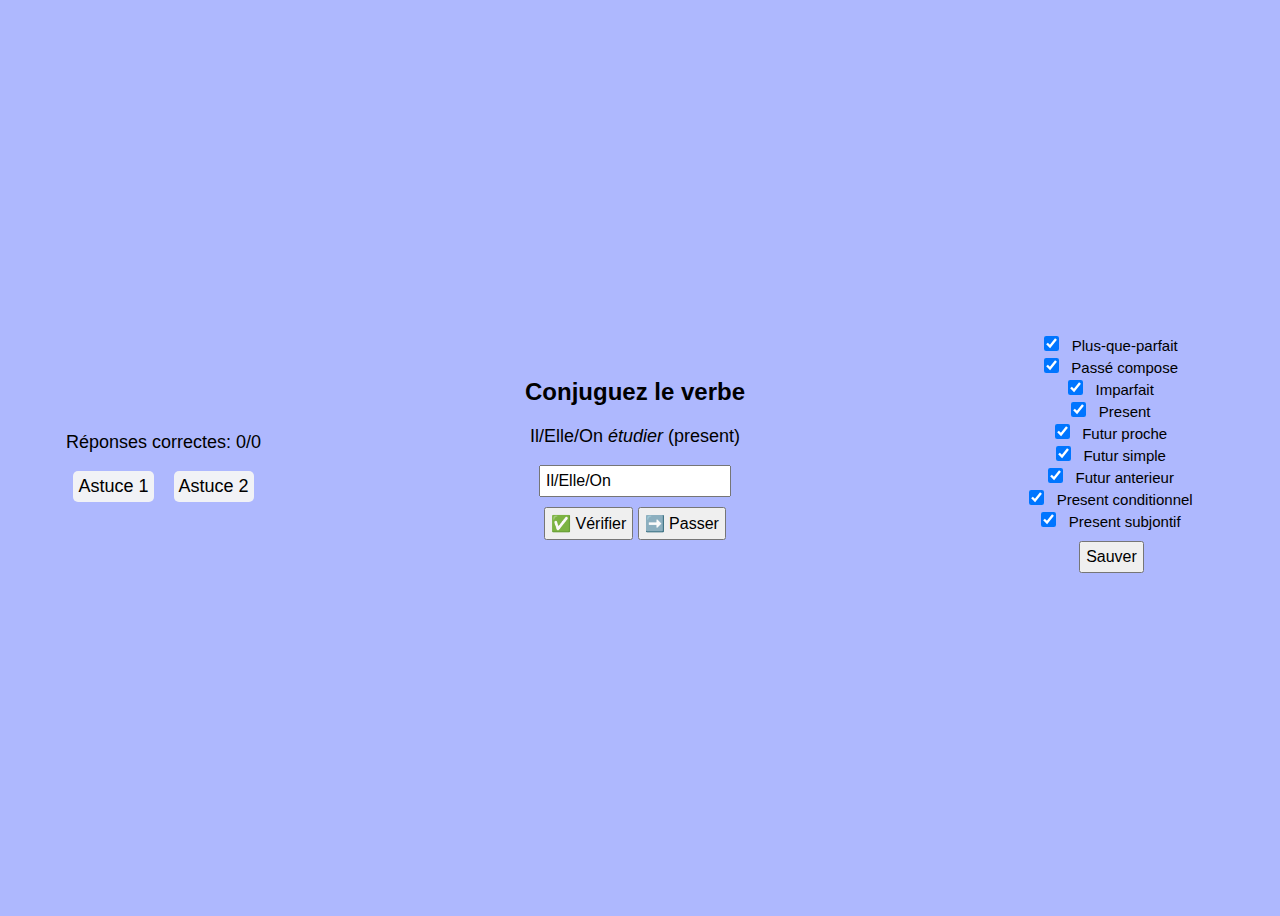
==== frenchgrammar/index.html @ b83eb237 "implemented filter" ====
<!DOCTYPE html>
<html lang="en">
<head>
    <meta charset="UTF-8">
    <meta name="viewport" content="width=device-width, initial-scale=1.0">
    <title>IB DP French B Verb Conjugation</title>

    <link rel="icon" href="/images/chnops.JPEG">
    <link rel="stylesheet" href="/frenchgrammar/style.css">
</head>
<body>
    <!-- <h1>Conjugaison des verbes</h1> -->

    <div class="body">
        <div class="left">
            <p id="cnt_total">Réponses correctes: 0/0</p>

            <div class="hints">
                <p class="hint_hover">Astuce 1</p>
                <p class="hint_hover">Astuce 2</p>
            </div>

            <div style="display: none;" id="hint1">Hint on the tense conjugation.</div>
            <!-- <div id="hint1">Hint on the tense conjugation.</div> -->
            <div style="display: none;" id="hint2">Hint on the suffix.</div>
            <!-- <div id="hint2">Hint on the suffix.</div> -->
        </div>
        
        <div class="mid">
            <h2>Conjuguez le verbe</h2>

            <div id="question">
                <p>Je <i>parler </i>(present)</p>
                <input type="text" id="ans" name="ans" value="Je ">
            </div>

            <div class="btns">
                <button onclick="checkAnswer()">✅ Vérifier</button>
                <button onclick="presentQuestion()">➡️ Passer</button>
            </div>

            <p id="result"></p>
        </div>

        <div class="right">
            <input class="filter" type="checkbox" name="plus-que-parfait" id="filter-plus-que-parfait" value="plus-que-parfait">
            <label for="plus-que-parfait">Plus-que-parfait</label>
            <br>

            <input class="filter" type="checkbox" name="passe compose" id="filter-passe compose" value="passe compose">
            <label for="passe compose">Passé compose</label>
            <br>

            <input class="filter" type="checkbox" name="imparfait" id="filter-imparfait" value="imparfait">
            <label for="imparfait">Imparfait</label>
            <br>

            <input class="filter" type="checkbox" name="present" id="filter-present" value="present">
            <label for="present">Present</label>
            <br>

            <input class="filter" type="checkbox" name="futur proche" id="filter-futur proche" value="futur proche">
            <label for="futur proche">Futur proche</label>
            <br>

            <input class="filter" type="checkbox" name="futur simple" id="filter-futur simple" value="futur simple">
            <label for="futur simple">Futur simple</label>
            <br>

            <input class="filter" type="checkbox" name="futur anterieur" id="filter-futur anterieur" value="futur anterieur">
            <label for="futur anterieur">Futur anterieur</label>
            <br>

            <input class="filter" type="checkbox" name="present conditionnel" id="filter-present conditionnel" value="present conditionnel">
            <label for="present conditionnel">Present conditionnel</label>
            <br>

            <input class="filter" type="checkbox" name="present subjontif" id="filter- subjontif" value="present subjonctif">
            <label for="present subjontif">Present subjontif</label>
            <br>

            <button onclick="updateFilter()">Sauver</button>
        </div>

    </div>

    <script src="/frenchgrammar/script.js"></script>
</body>
</html>
---- frenchgrammar/style.css ----
:root {
    --light-white: #F1F2F6;
    --light-blue: #AEB8FE;
    --mid-blue: #758BFD;
    --dark-blue: #27187E;
    --text-blue: #1B1056;
    --org: #FF8600;

    font-family: 'Gill Sans', 'Gill Sans MT', Calibri, 'Trebuchet MS', sans-serif;
}

html {
    background-color: var(--light-blue);
}

h1 {
    text-align: center;
}

p {
    font-size: 18px;
}

.body {
    display: flex;
    text-align: center;
    align-content: center;
    justify-content: center;
    /* flex-wrap: wrap; */
    height: 100vh;

    /* padding: auto 0; */

    div {
        height: fit-content;
        align-self: center;
    }

    button {
        font-family: 'Gill Sans', 'Gill Sans MT', Calibri, 'Trebuchet MS', sans-serif;
        font-size: 16px;
        padding: 5px;
    }

    .left {
        margin: 5px;
        width: calc(25vw - 10px);

        .hints {
            display: flex;
            align-content: center;
            justify-content: center;
            flex-direction: row;

            .hint_hover {
                padding: 5px;
                margin: 0 10px;
                background-color: var(--light-white);
                border-radius: 5px;
    
                width: fit-content;
            }

        }

        #hint1, #hint2 {
            margin-top: 20px;
            width: 80%;
            height: fit-content;

            background-color: var(--light-white);
            padding: 10px 5px;
            border-radius: 5px;
            
            justify-self: center;
        }

    }

    .mid {
        margin: 10px;
        width: calc(50vw - 10px);

        input {
            font-size: 16px;
            padding: 5px;
            font-family: 'Gill Sans', 'Gill Sans MT', Calibri, 'Trebuchet MS', sans-serif;
        }

        .btns {
            margin: 10px 0;  
        }
    }

    .right {
        margin: 10px;
        width: calc(25vw - 10px);

        display: inline-block;

        input[type='checkbox'] {
            height: 15px;
            width: 15px;
        }

        label {
            font-size: 15px;
            margin: 5px; /* same as checkbox */
        }

        button {
            margin: 10px;
        }
    }
}
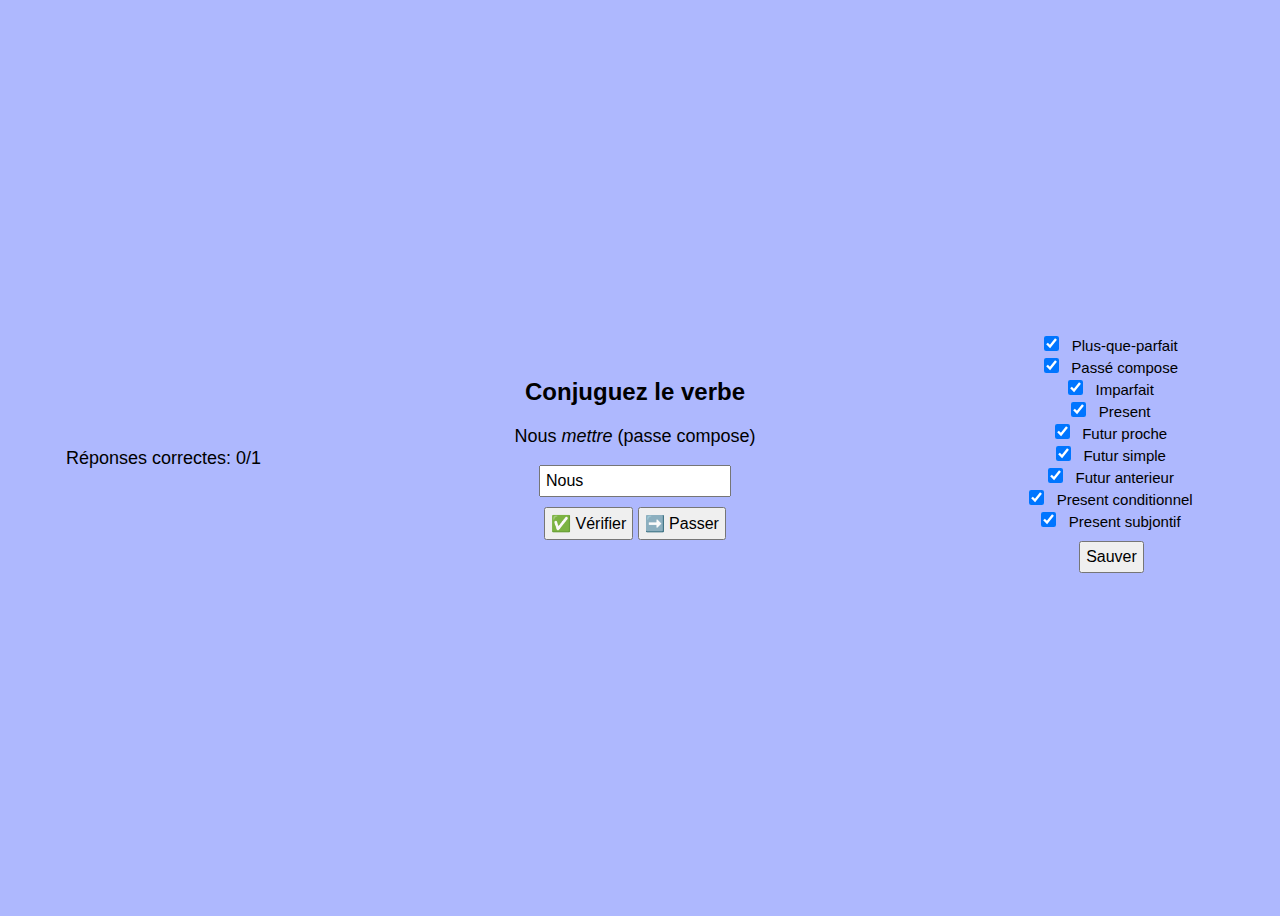
==== commit 499c1cff: "removed hints" ====
--- a/frenchgrammar/index.html
+++ b/frenchgrammar/index.html
@@ -15,10 +15,10 @@
         <div class="left">
             <p id="cnt_total">Réponses correctes: 0/0</p>
 
-            <div class="hints">
+            <!-- <div class="hints">
                 <p class="hint_hover">Astuce 1</p>
                 <p class="hint_hover">Astuce 2</p>
-            </div>
+            </div> -->
 
             <div style="display: none;" id="hint1">Hint on the tense conjugation.</div>
             <!-- <div id="hint1">Hint on the tense conjugation.</div> -->
--- a/frenchgrammar/style.css
+++ b/frenchgrammar/style.css
@@ -53,7 +53,7 @@
             flex-direction: row;
 
             .hint_hover {
-                padding: 5px;
+                padding: 10px;
                 margin: 0 10px;
                 background-color: var(--light-white);
                 border-radius: 5px;
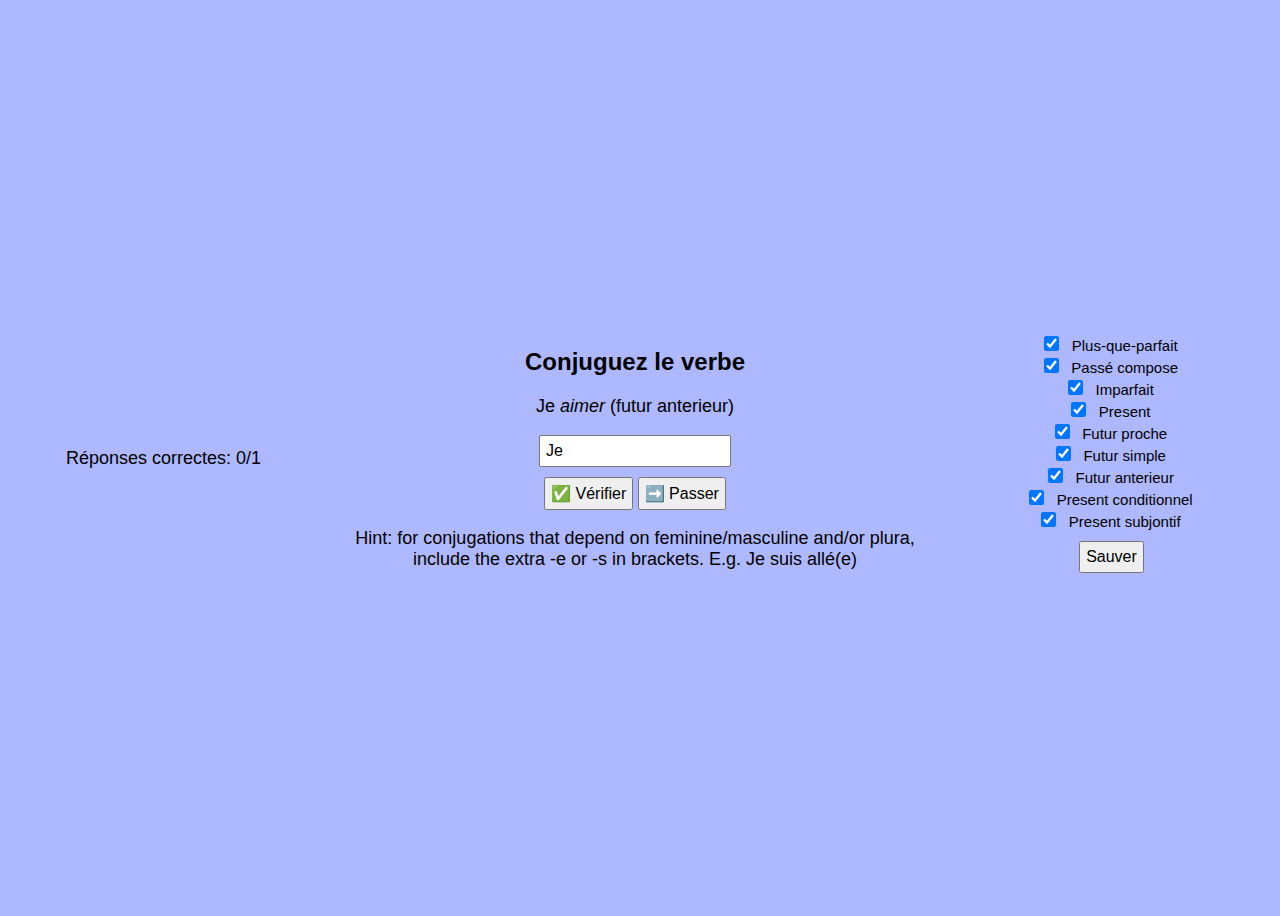
==== commit cd9e5b43: "added extra note" ====
--- a/frenchgrammar/index.html
+++ b/frenchgrammar/index.html
@@ -40,6 +40,8 @@
             </div>
 
             <p id="result"></p>
+
+            <p>Hint: for conjugations that depend on feminine/masculine and/or plura, include the extra -e or -s in brackets. E.g. Je suis allé(e)</p>
         </div>
 
         <div class="right">
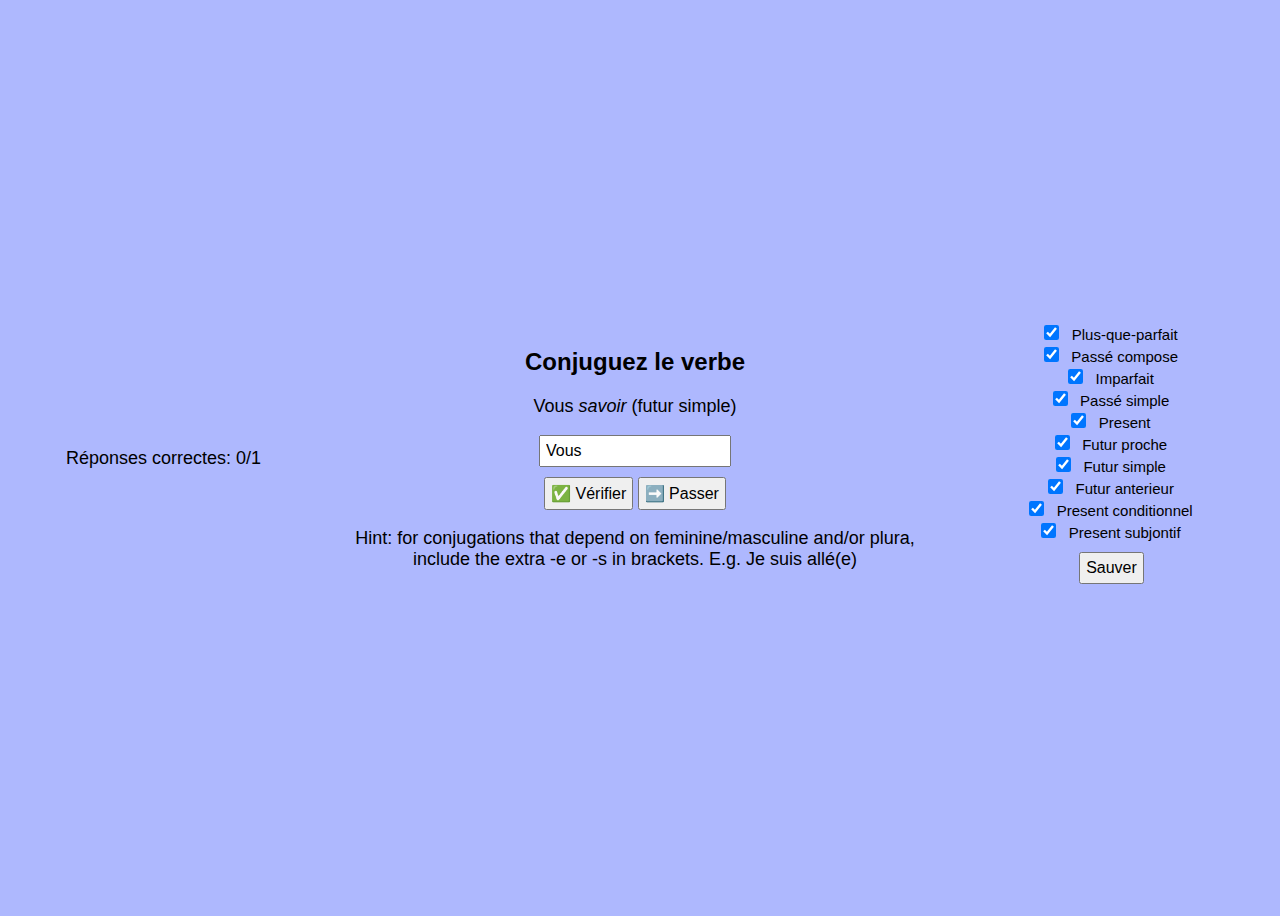
==== commit 8dfaa2bc: "added passé simple" ====
--- a/frenchgrammar/index.html
+++ b/frenchgrammar/index.html
@@ -57,6 +57,10 @@
             <label for="imparfait">Imparfait</label>
             <br>
 
+            <input class="filter" type="checkbox" name="passe simple" id="filter-passe simple" value="passe simple">
+            <label for="passe simple">Passé simple</label>
+            <br>
+
             <input class="filter" type="checkbox" name="present" id="filter-present" value="present">
             <label for="present">Present</label>
             <br>
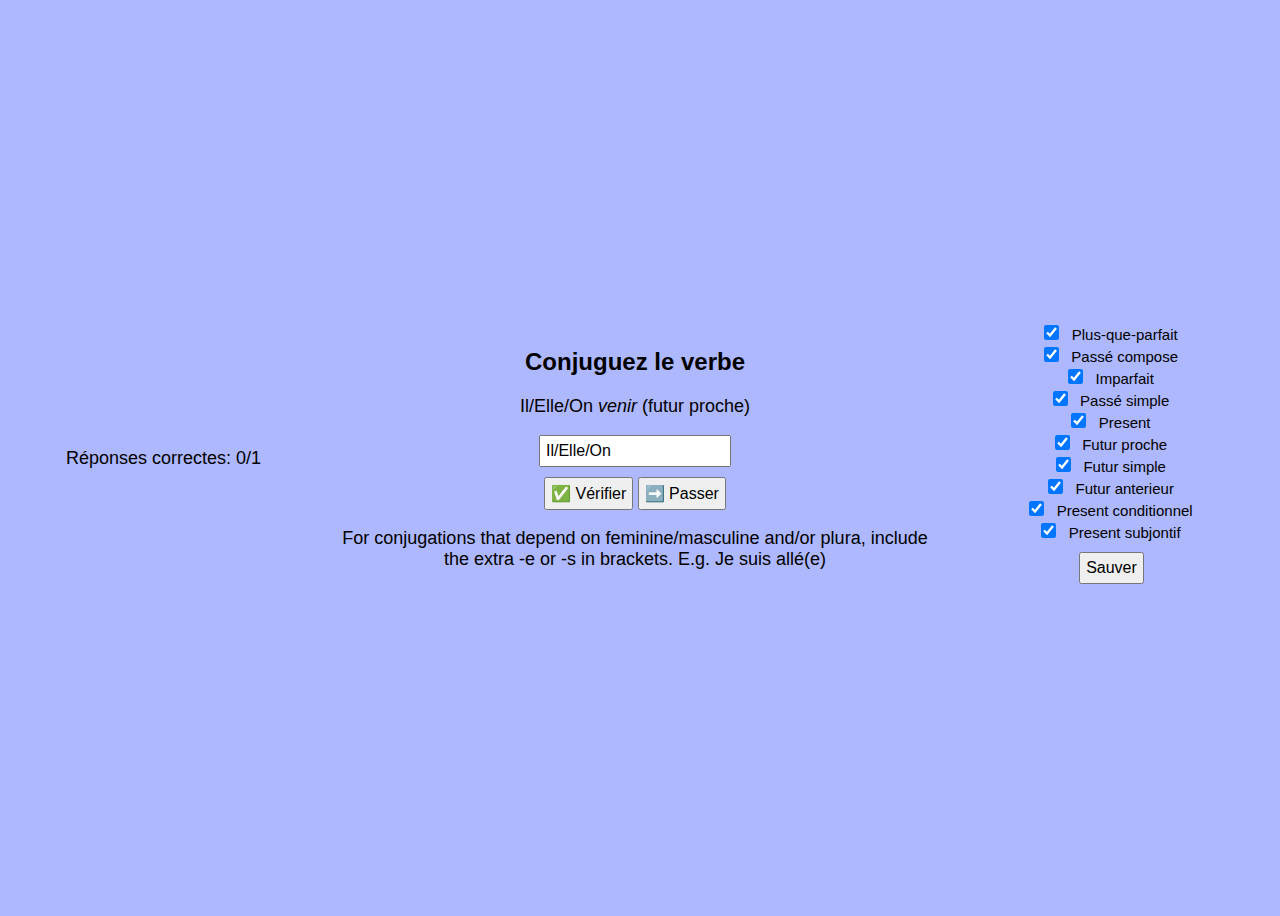
==== commit a104419e: "updated hint" ====
--- a/frenchgrammar/index.html
+++ b/frenchgrammar/index.html
@@ -41,7 +41,7 @@
 
             <p id="result"></p>
 
-            <p>Hint: for conjugations that depend on feminine/masculine and/or plura, include the extra -e or -s in brackets. E.g. Je suis allé(e)</p>
+            <p>For conjugations that depend on feminine/masculine and/or plura, include the extra -e or -s in brackets. E.g. Je suis allé(e)</p>
         </div>
 
         <div class="right">
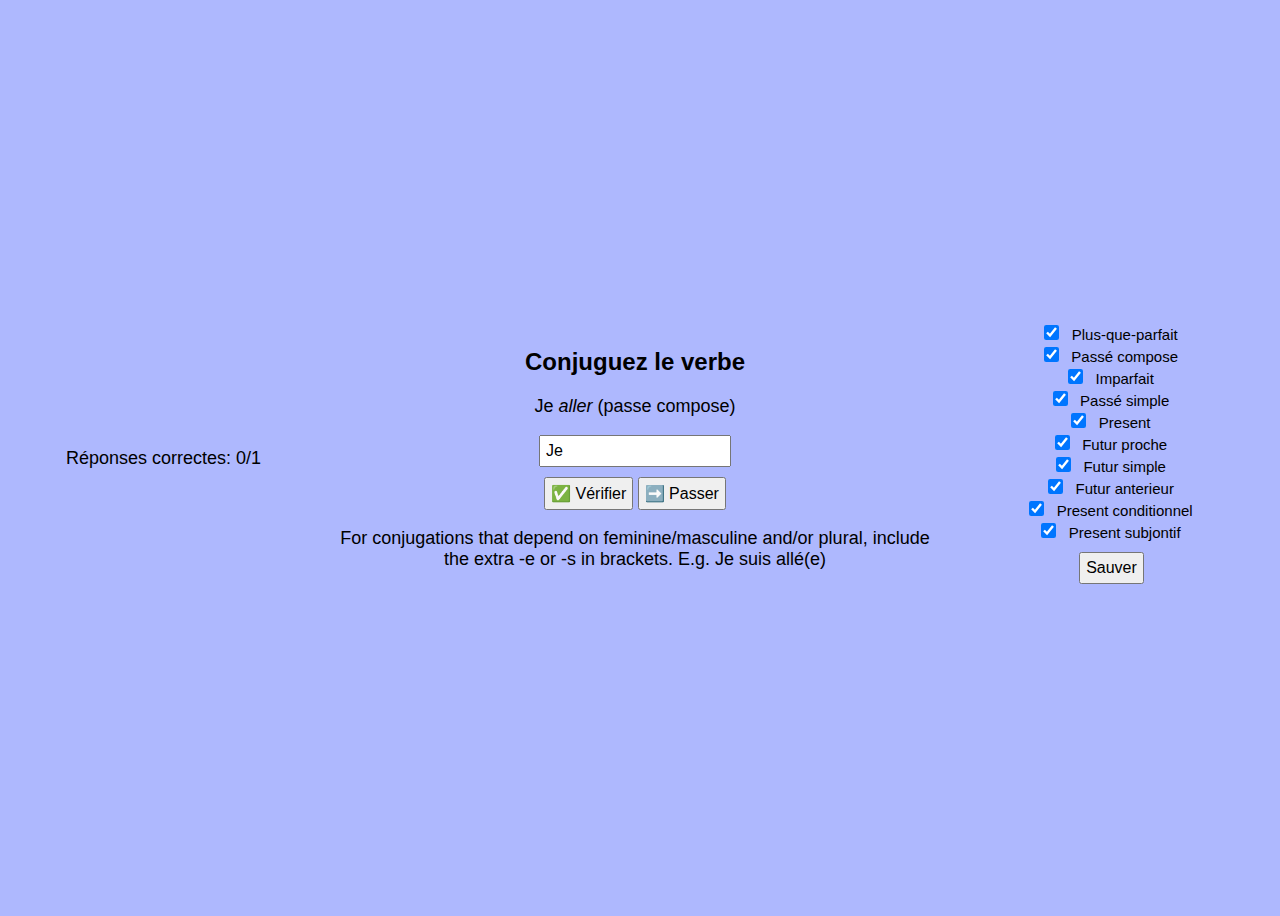
==== commit e36940b0: "fixed typo" ====
--- a/frenchgrammar/index.html
+++ b/frenchgrammar/index.html
@@ -41,7 +41,7 @@
 
             <p id="result"></p>
 
-            <p>For conjugations that depend on feminine/masculine and/or plura, include the extra -e or -s in brackets. E.g. Je suis allé(e)</p>
+            <p>For conjugations that depend on feminine/masculine and/or plural, include the extra -e or -s in brackets. E.g. Je suis allé(e)</p>
         </div>
 
         <div class="right">
--- a/frenchgrammar/style.css
+++ b/frenchgrammar/style.css
@@ -112,4 +112,16 @@
             margin: 10px;
         }
     }
-}+}
+
+@media only screen and (max-width: 600px) {
+    .body {
+      flex-wrap: wrap;
+      flex-direction: column;
+      height: fit-content;
+
+      .left, .mid, .right {
+        width: 100%;
+      }
+    }
+  }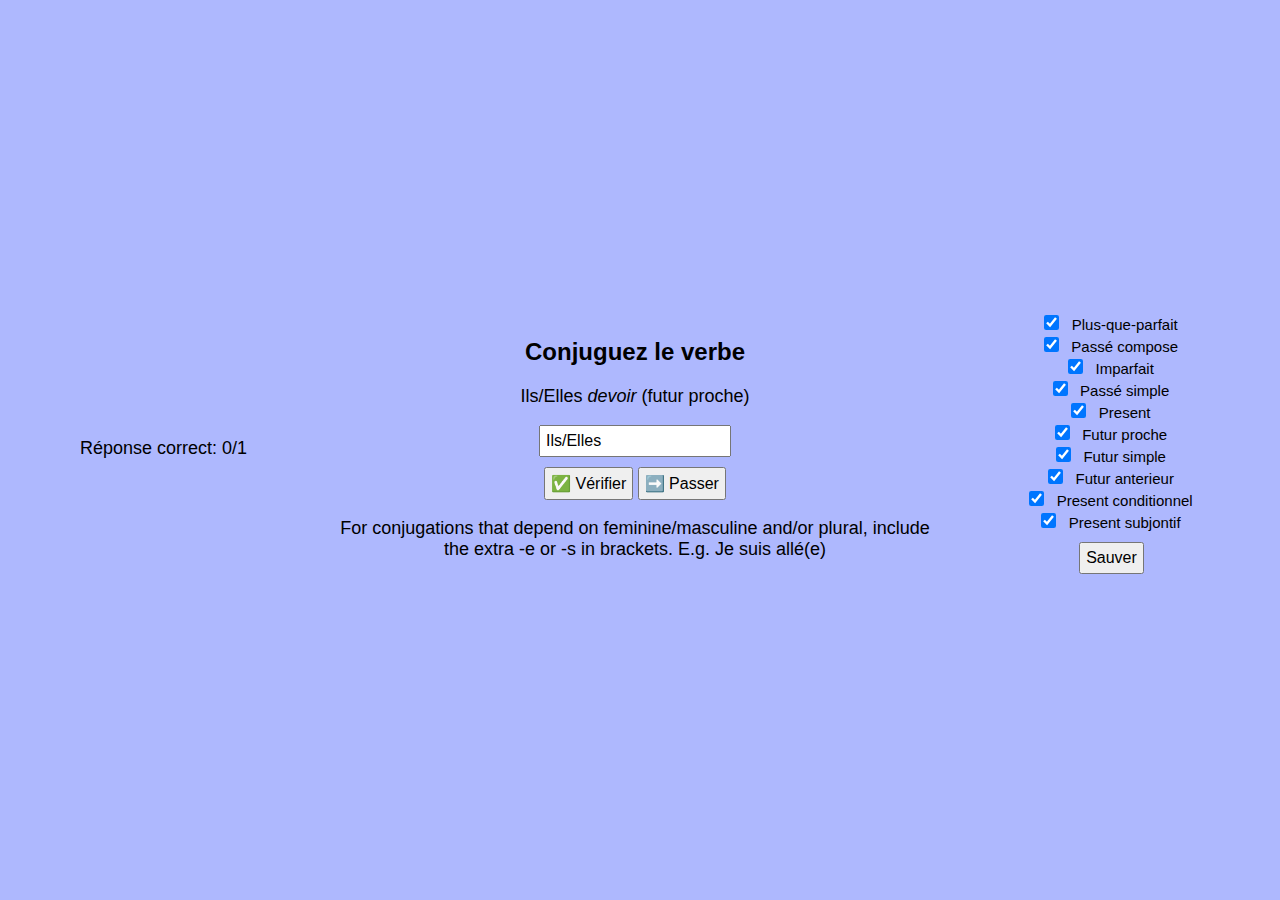
==== commit 8837b01c: "enter key support" ====
--- a/frenchgrammar/index.html
+++ b/frenchgrammar/index.html
@@ -31,7 +31,7 @@
 
             <div id="question">
                 <p>Je <i>parler </i>(present)</p>
-                <input type="text" id="ans" name="ans" value="Je ">
+                <input type="text" id="ans" name="ans" value="Je " onkeypress="enter(event)">
             </div>
 
             <div class="btns">
--- a/frenchgrammar/style.css
+++ b/frenchgrammar/style.css
@@ -27,7 +27,7 @@
     align-content: center;
     justify-content: center;
     /* flex-wrap: wrap; */
-    height: 100vh;
+    height: calc(100vh - 20px);
 
     /* padding: auto 0; */
 
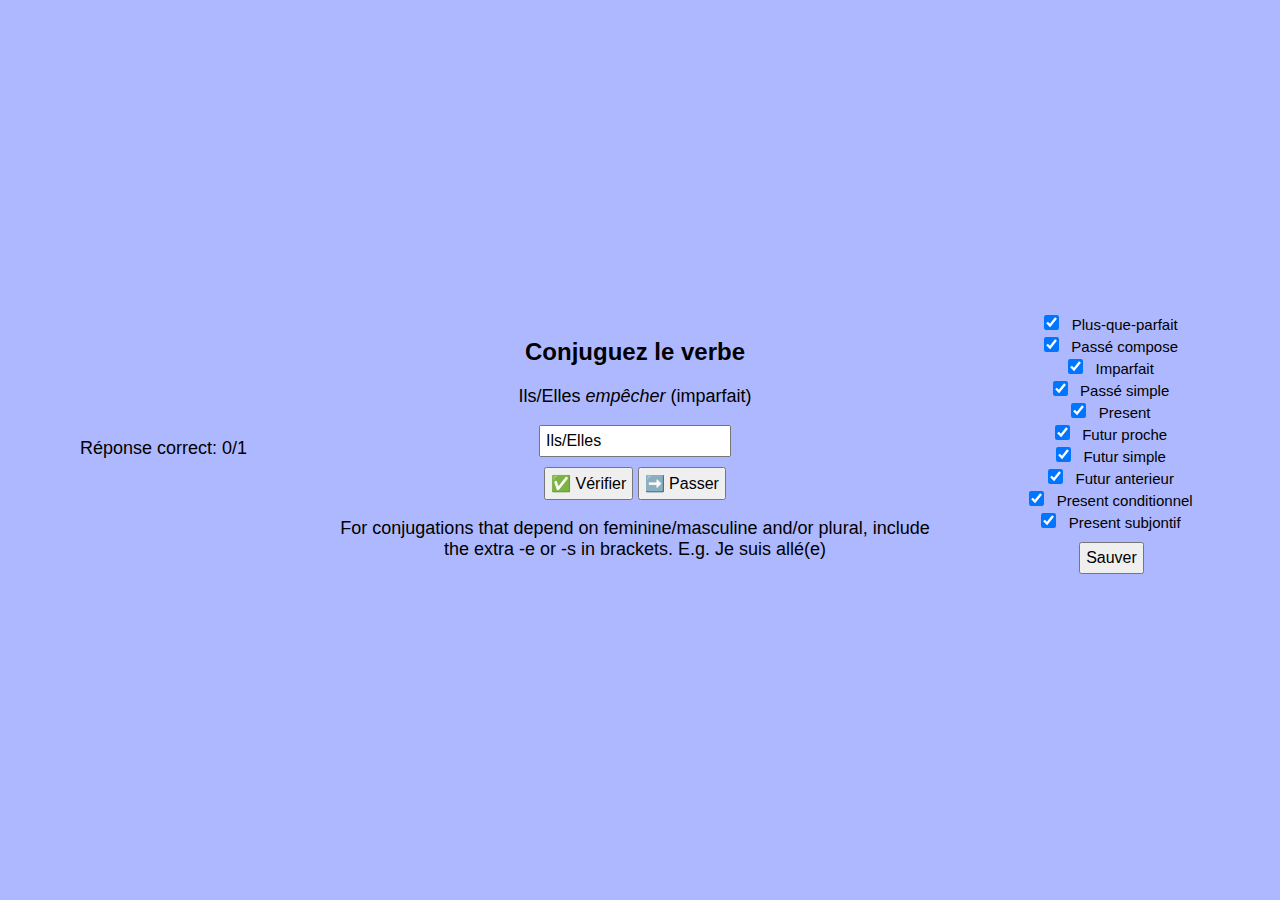
==== commit 6c5f3254: "support for removing trailing whitespaces" ====
--- a/frenchgrammar/index.html
+++ b/frenchgrammar/index.html
@@ -3,7 +3,7 @@
 <head>
     <meta charset="UTF-8">
     <meta name="viewport" content="width=device-width, initial-scale=1.0">
-    <title>IB DP French B Verb Conjugation</title>
+    <title>Conjugaison des verbes</title>
 
     <link rel="icon" href="/images/chnops.JPEG">
     <link rel="stylesheet" href="/frenchgrammar/style.css">
